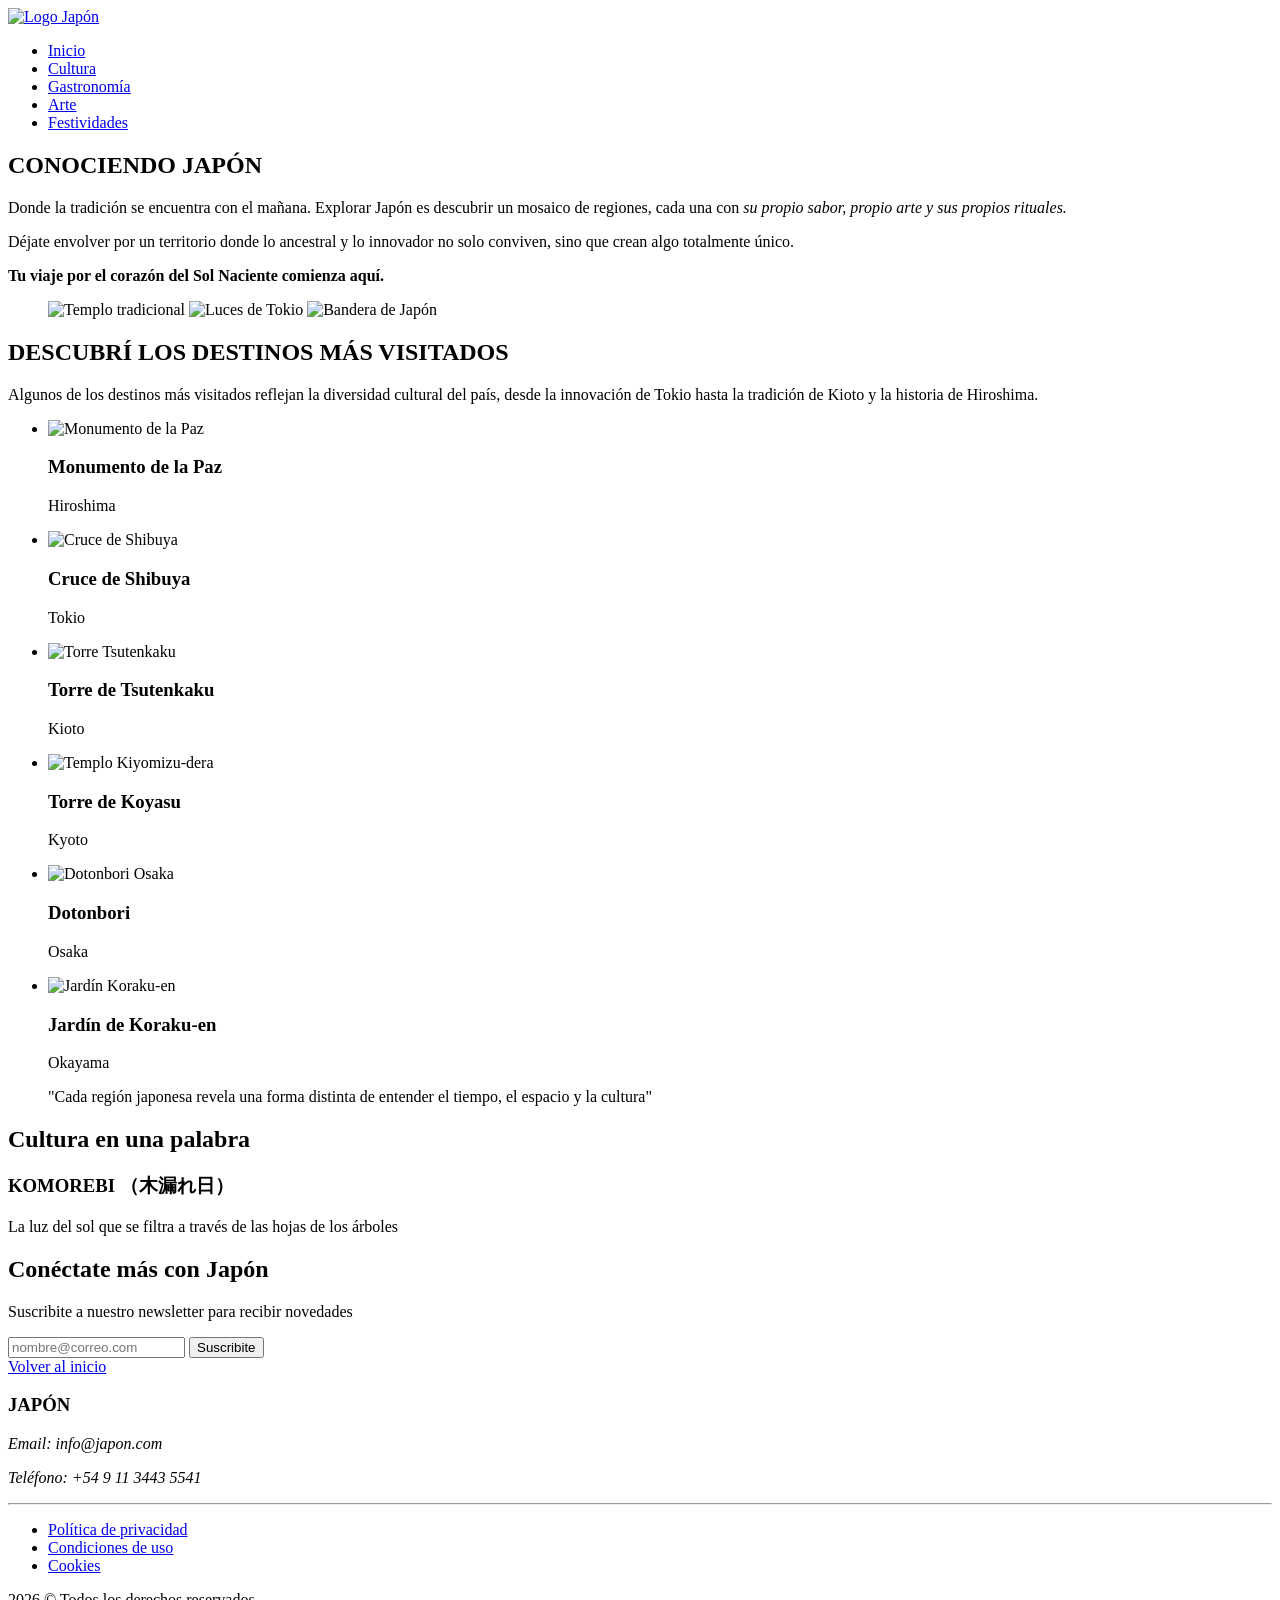
==== index.html @ d9b9751a "Create index.html" ====
<!DOCTYPE html>
<html lang="es">
<head>
    <meta charset="UTF-8">
    <meta name="viewport" content="width=device-width, initial-scale=1.0">
    <title>Japón</title>
    <link rel="stylesheet" href="style.css">
</head>
<body>

    <header>
        <nav class="container">
            <a href="index.html">
                <img src="img/logo.png" alt="Logo Japón">
            </a>
            <ul>
                <li><a href="index.html" class="active">Inicio</a></li>
                <li><a href="cultura.html">Cultura</a></li>
                <li><a href="gastronomia.html">Gastronomía</a></li>
                <li><a href="arte.html">Arte</a></li>
                <li><a href="#">Festividades</a></li>
            </ul>
        </nav>
    </header>

    <main>
        <section class="hero">
            <h1><span>CONOCIENDO</span> JAPÓN</h1>
        </section>

        <section class="intro container">
            <p>Donde la tradición se encuentra con el mañana. Explorar Japón es descubrir un mosaico de regiones, cada una con <em>su propio sabor, propio arte y sus propios rituales.</em></p>
            <p>Déjate envolver por un territorio donde lo ancestral y lo innovador no solo conviven, sino que crean algo totalmente único.</p>
            <p><strong>Tu viaje por el corazón del Sol Naciente comienza aquí.</strong></p>
            <figure>
                <img src="img/templo1.jpeg" alt="Templo tradicional">
                <img src="img/tokio-pantallas.jpg" alt="Luces de Tokio">
                <img src="img/bandera.jpg" alt="Bandera de Japón">
            </figure>
        </section>

        <section class="destinos container">
            <h2>DESCUBRÍ LOS DESTINOS MÁS VISITADOS</h2>
            <p>Algunos de los destinos más visitados reflejan la diversidad cultural del país, desde la innovación de Tokio hasta la tradición de Kioto y la historia de Hiroshima.</p>
            <ul>
                <li>
                    <img src="img/monumento.jpg" alt="Monumento de la Paz">
                    <h3>Monumento de la Paz</h3>
                    <p>Hiroshima</p>
                </li>
                <li>
                    <img src="img/shibuya.jpg" alt="Cruce de Shibuya">
                    <h3>Cruce de Shibuya</h3>
                    <p>Tokio</p>
                </li>
                <li>
                    <img src="img/torre.jpg" alt="Torre Tsutenkaku">
                    <h3>Torre de Tsutenkaku</h3>
                    <p>Kioto</p>
                </li>
                <li>
                    <img src="img/templo2.jpg" alt="Templo Kiyomizu-dera">
                    <h3>Torre de Koyasu</h3>
                    <p>Kyoto</p>
                </li>
                <li>
                    <img src="img/dotonbori.jpg" alt="Dotonbori Osaka">
                    <h3>Dotonbori</h3>
                    <p>Osaka</p>
                </li>
                <li>
                    <img src="img/Jardin-de-Koraku.jpg" alt="Jardín Koraku-en">
                    <h3>Jardín de Koraku-en</h3>
                    <p>Okayama</p>
                </li>
            </ul>
        </section>

        <section class="cita">
            <blockquote>
                "Cada región japonesa revela una forma distinta de entender el tiempo, el espacio y la cultura"
            </blockquote>
        </section>

        <section class="definicion container">
            <h2>Cultura en una palabra</h2>
            <h3>KOMOREBI <span>（木漏れ日）</span></h3>
            <p>La luz del sol que se filtra a través de las hojas de los árboles</p>
        </section>

        <section class="newsletter container">
            <h2>Conéctate más con Japón</h2>
            <p>Suscribite a nuestro newsletter para recibir novedades</p>
            <form>
                <input type="email" placeholder="nombre@correo.com" aria-label="Correo electrónico" required>
                <button type="submit">Suscribite</button>
            </form>
        </section>
    </main>

    <footer>
        <div class="container">
            <a href="#">Volver al inicio</a>
            <h3>JAPÓN</h3>
            <address>
                <p>Email: info@japon.com</p>
                <p>Teléfono: +54 9 11 3443 5541</p>
            </address>
            <hr>
            <nav>
                <ul>
                    <li><a href="#">Política de privacidad</a></li>
                    <li><a href="#">Condiciones de uso</a></li>
                    <li><a href="#">Cookies</a></li>
                </ul>
            </nav>
            <p>2026 &copy; Todos los derechos reservados</p>
        </div>
    </footer>

</body>
</html>
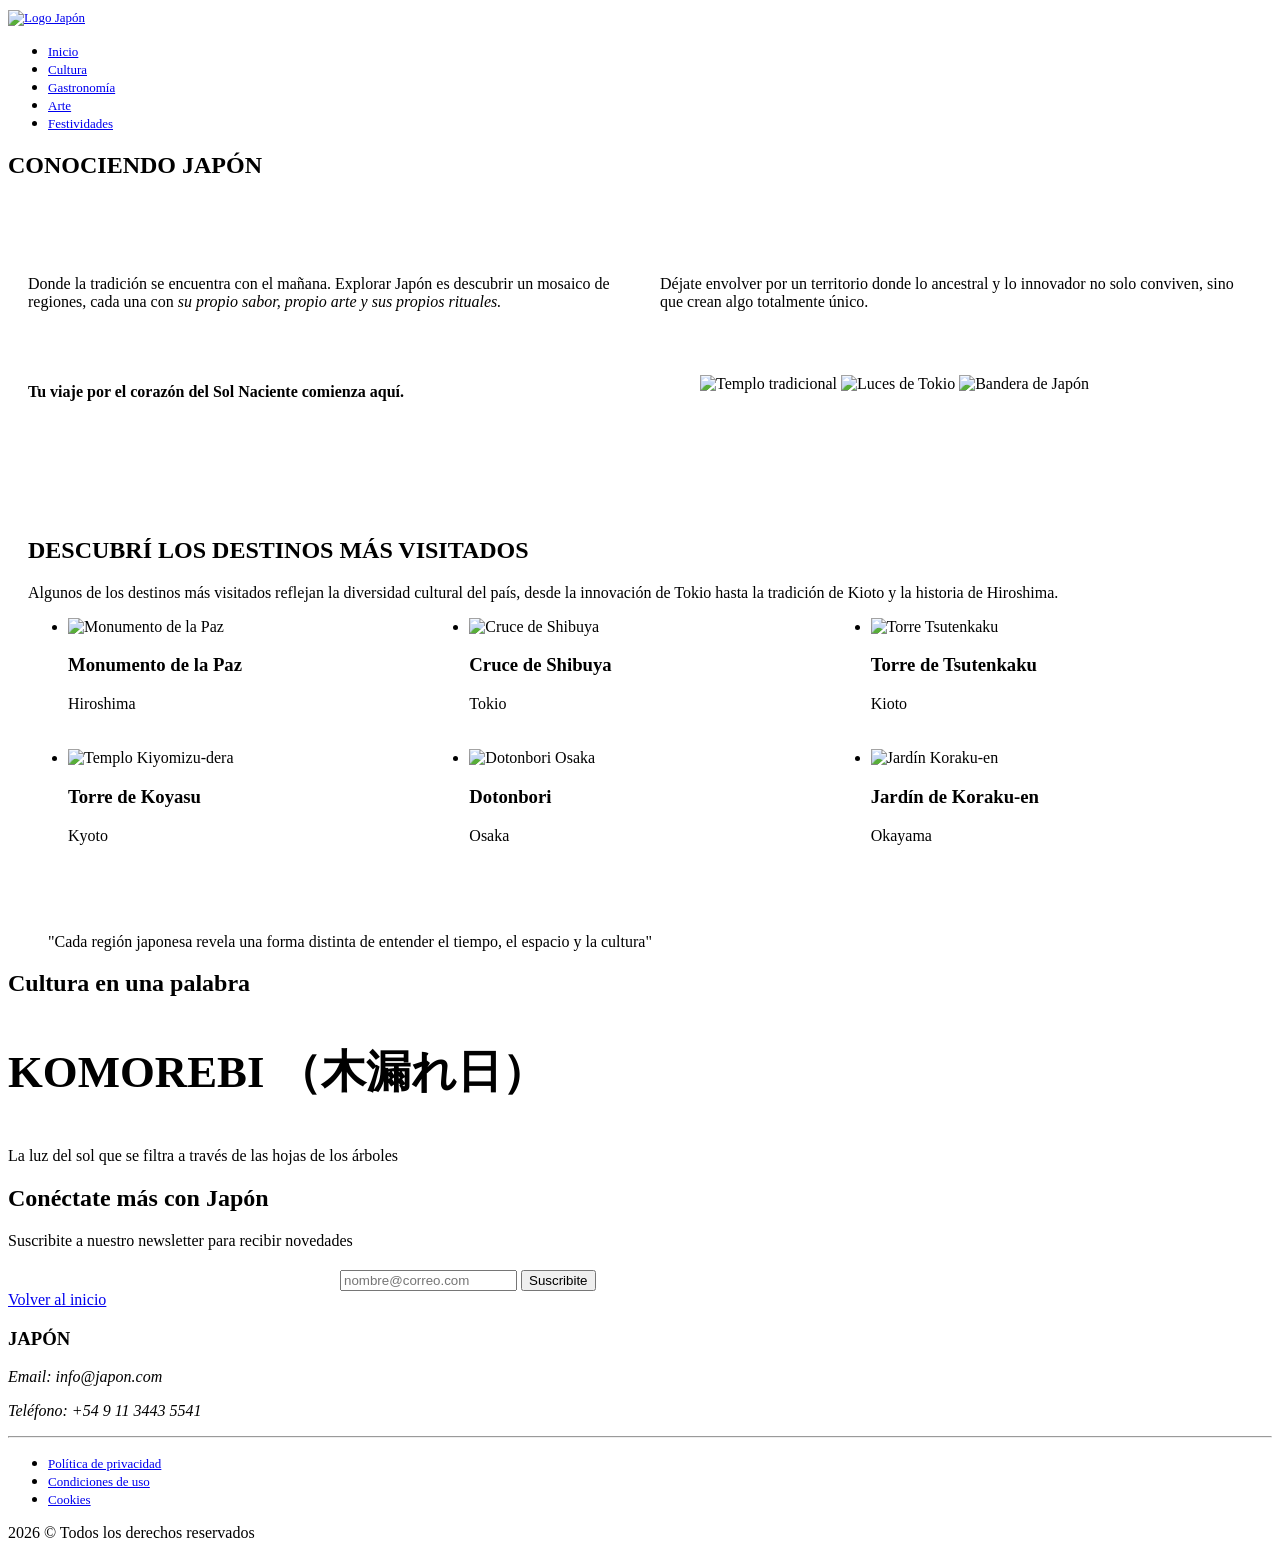
==== commit 59a272c7: "Update index.html" ====
--- a/index.html
+++ b/index.html
@@ -24,7 +24,7 @@
     </header>
 
     <main>
-        <section class="hero">
+        <section class="titulo-principal">
             <h1><span>CONOCIENDO</span> JAPÓN</h1>
         </section>
 
@@ -39,7 +39,7 @@
             </figure>
         </section>
 
-        <section class="destinos container">
+        <section class="destinos">
             <h2>DESCUBRÍ LOS DESTINOS MÁS VISITADOS</h2>
             <p>Algunos de los destinos más visitados reflejan la diversidad cultural del país, desde la innovación de Tokio hasta la tradición de Kioto y la historia de Hiroshima.</p>
             <ul>
@@ -76,13 +76,13 @@
             </ul>
         </section>
 
-        <section class="cita">
+        <section class="frase-index">
             <blockquote>
                 "Cada región japonesa revela una forma distinta de entender el tiempo, el espacio y la cultura"
             </blockquote>
         </section>
 
-        <section class="definicion container">
+        <section class="definicion">
             <h2>Cultura en una palabra</h2>
             <h3>KOMOREBI <span>（木漏れ日）</span></h3>
             <p>La luz del sol que se filtra a través de las hojas de los árboles</p>
--- a/style.css
+++ b/style.css
@@ -0,0 +1,104 @@
+/* ── TABLET (600px+) ── */
+@media (min-width: 600px) {
+
+    /* nav */
+    nav ul {
+        gap: 20px;
+    }
+
+    /* hero */
+    .hero h1 {
+        font-size: 130px;
+    }
+
+    /* intro */
+    .intro figure {
+        grid-template-rows: 200px 200px;
+    }
+
+    /* destinos */
+    .destinos ul {
+        display: grid;
+        grid-template-columns: 1fr 1fr;
+        gap: 20px;
+    }
+
+    /* newsletter */
+    .newsletter form {
+        flex-direction: row;
+        max-width: 500px;
+        margin: 20px auto 0;
+    }
+
+    .newsletter input {
+        flex: 1;
+    }
+}
+
+/* ── DESKTOP (1024px+) ── */
+@media (min-width: 1024px) {
+
+    /* nav */
+    header img {
+        height: 50px;
+    }
+
+    nav ul {
+        gap: 30px;
+    }
+
+    nav a {
+        font-size: 13px;
+    }
+
+    /* hero */
+    .hero {
+        height: 85vh;
+    }
+
+    .hero span {
+        font-size: 40px;
+    }
+
+    .hero h1 {
+        font-size: 160px;
+    }
+
+    /* intro: texto a la izquierda, mosaico a la derecha */
+    .intro {
+        display: grid;
+        grid-template-columns: 1fr 1fr;
+        gap: 40px;
+        align-items: center;
+        padding: 60px 20px;
+    }
+
+    .intro figure {
+        grid-template-rows: 200px 200px;
+        margin-top: 0;
+    }
+
+    /* destinos: 3 columnas */
+    .destinos ul {
+        grid-template-columns: repeat(3, 1fr);
+    }
+
+    .destinos {
+        padding: 40px 20px;
+    }
+
+    /* cita */
+    .cita blockquote {
+        font-size: 1.6rem;
+    }
+
+    /* definicion */
+    .definicion h3 {
+        font-size: 2.8rem;
+    }
+
+    /* newsletter */
+    .newsletter form {
+        max-width: 600px;
+    }
+}
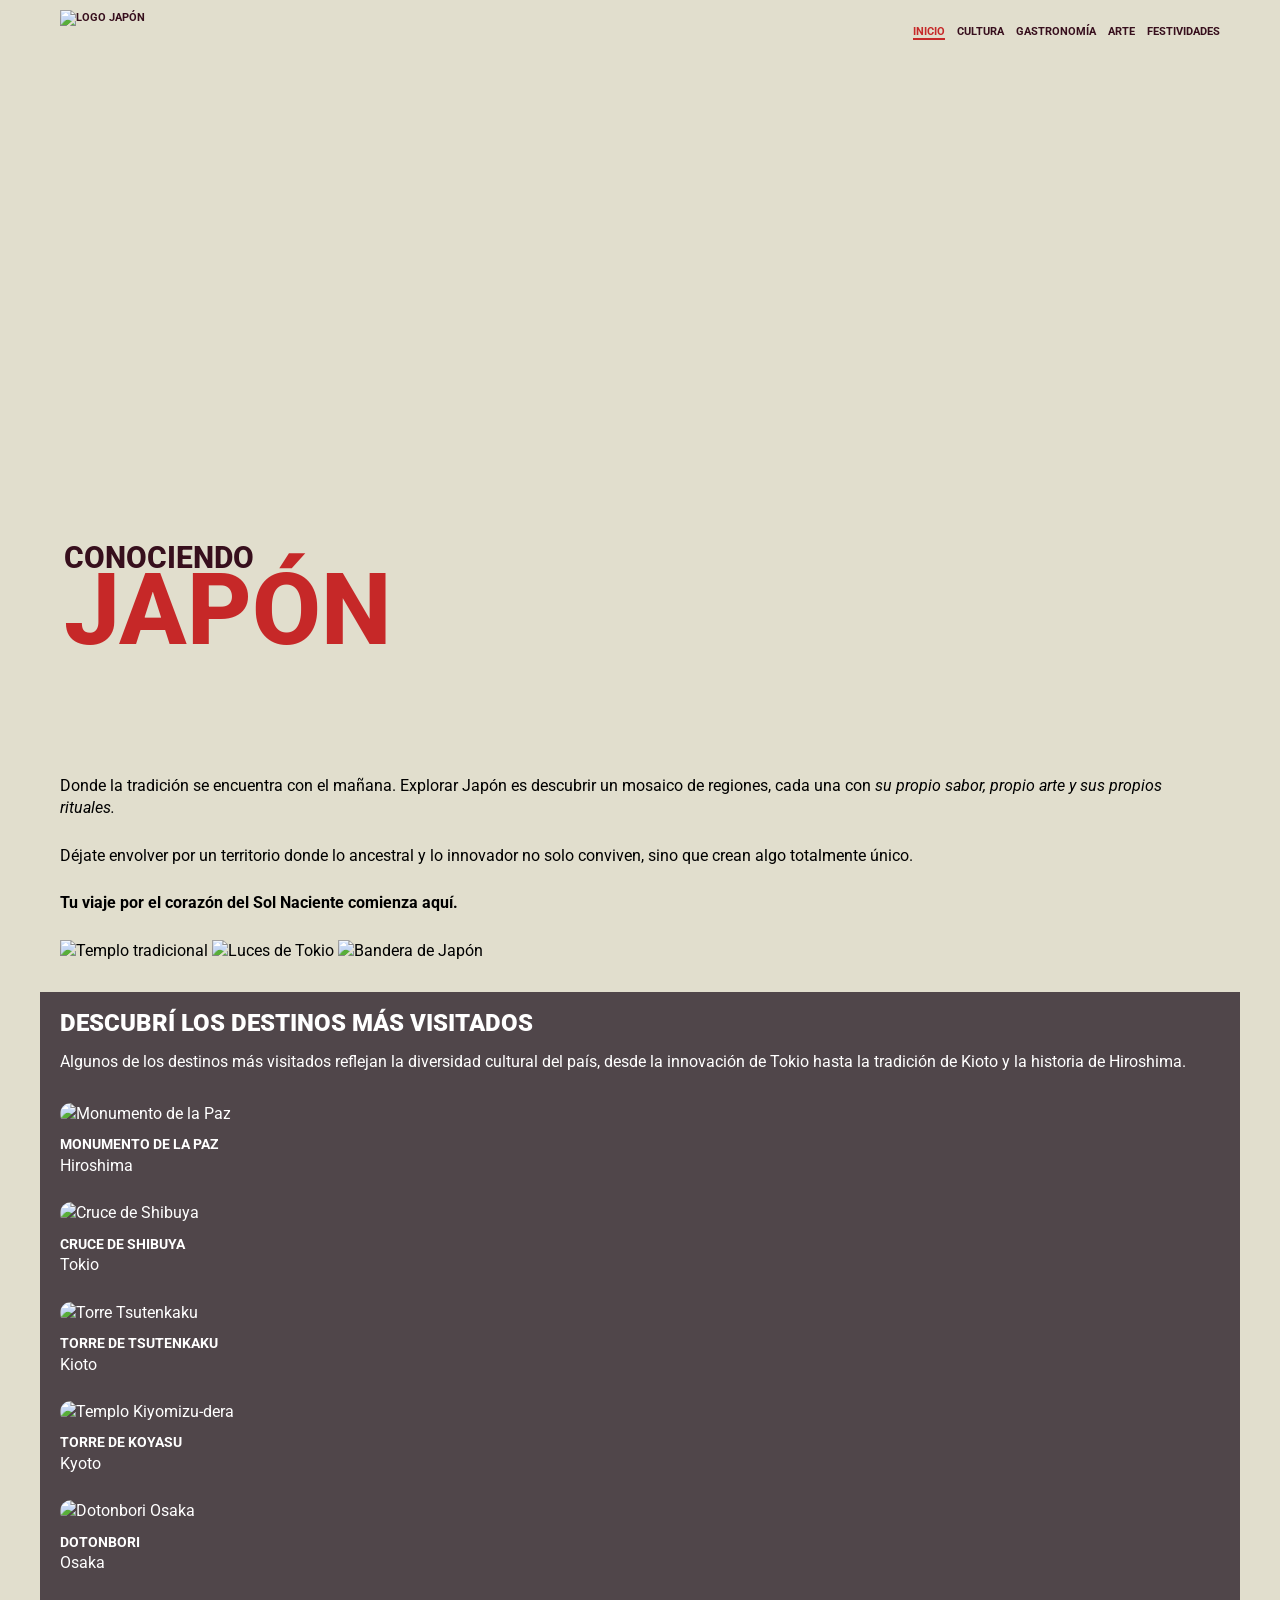
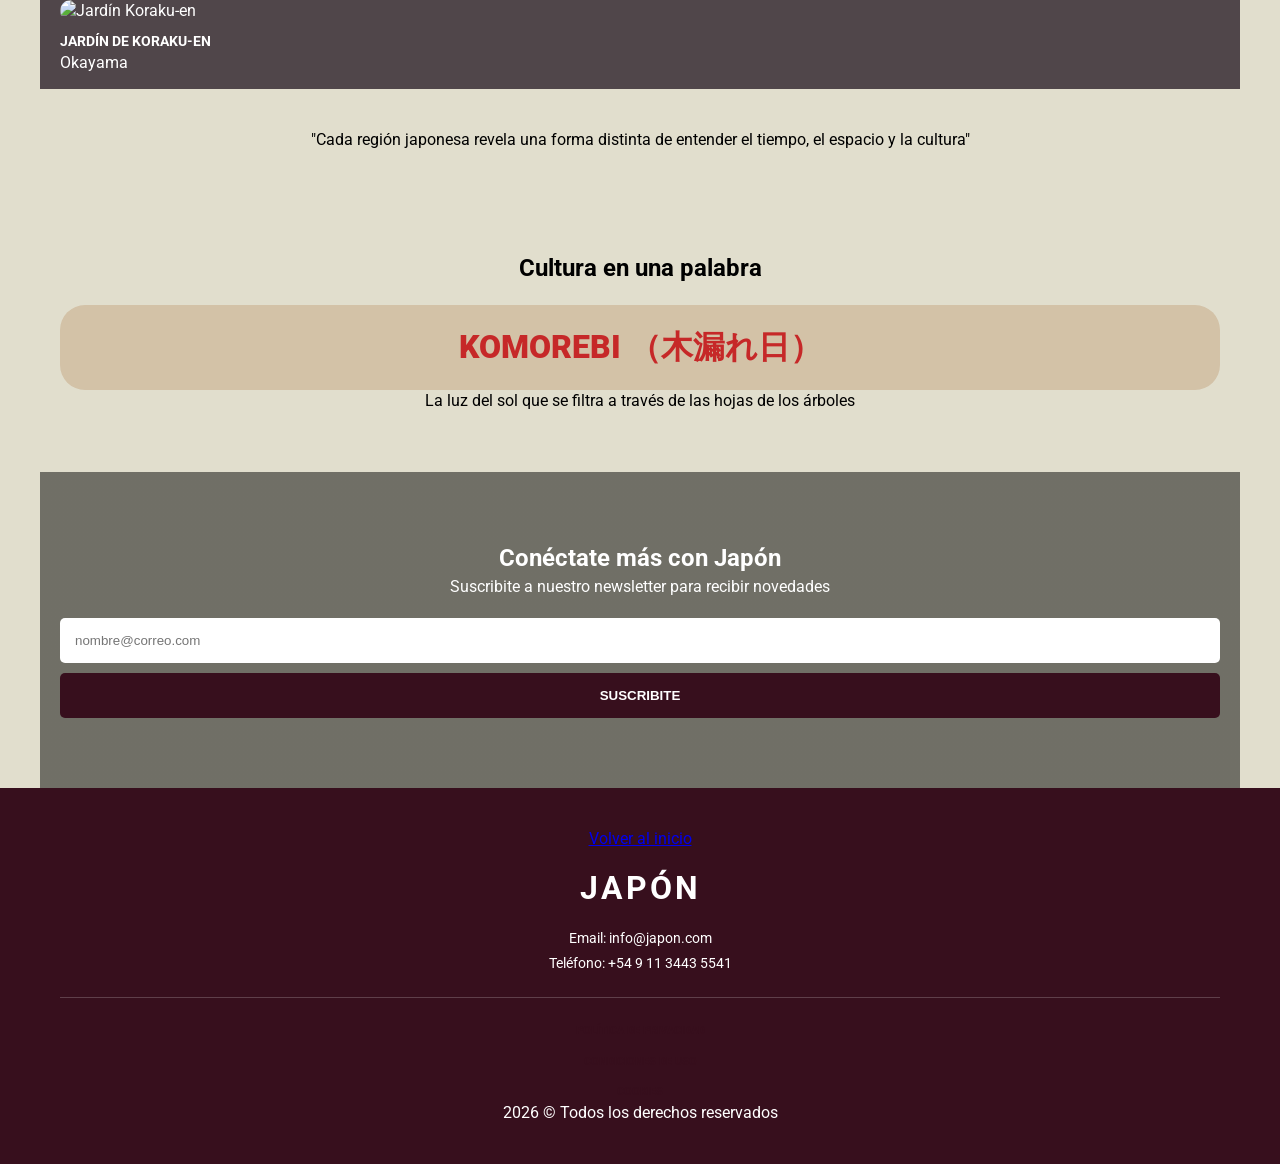
==== commit 452a8b9d: "Update index.html" ====
--- a/index.html
+++ b/index.html
@@ -24,22 +24,25 @@
     </header>
 
     <main>
+
         <section class="titulo-principal">
             <h1><span>CONOCIENDO</span> JAPÓN</h1>
         </section>
 
         <section class="intro container">
-            <p>Donde la tradición se encuentra con el mañana. Explorar Japón es descubrir un mosaico de regiones, cada una con <em>su propio sabor, propio arte y sus propios rituales.</em></p>
-            <p>Déjate envolver por un territorio donde lo ancestral y lo innovador no solo conviven, sino que crean algo totalmente único.</p>
-            <p><strong>Tu viaje por el corazón del Sol Naciente comienza aquí.</strong></p>
-            <figure>
+            <div class="intro-texto">
+                <p>Donde la tradición se encuentra con el mañana. Explorar Japón es descubrir un mosaico de regiones, cada una con <em>su propio sabor, propio arte y sus propios rituales.</em></p>
+                <p>Déjate envolver por un territorio donde lo ancestral y lo innovador no solo conviven, sino que crean algo totalmente único.</p>
+                <p><strong>Tu viaje por el corazón del Sol Naciente comienza aquí.</strong></p>
+            </div>
+            <div class="intro-fotos">
                 <img src="img/templo1.jpeg" alt="Templo tradicional">
                 <img src="img/tokio-pantallas.jpg" alt="Luces de Tokio">
                 <img src="img/bandera.jpg" alt="Bandera de Japón">
-            </figure>
+            </div>
         </section>
 
-        <section class="destinos">
+        <section class="destinos container">
             <h2>DESCUBRÍ LOS DESTINOS MÁS VISITADOS</h2>
             <p>Algunos de los destinos más visitados reflejan la diversidad cultural del país, desde la innovación de Tokio hasta la tradición de Kioto y la historia de Hiroshima.</p>
             <ul>
@@ -77,12 +80,10 @@
         </section>
 
         <section class="frase-index">
-            <blockquote>
-                "Cada región japonesa revela una forma distinta de entender el tiempo, el espacio y la cultura"
-            </blockquote>
+            <p>"Cada región japonesa revela una forma distinta de entender el tiempo, el espacio y la cultura"</p>
         </section>
 
-        <section class="definicion">
+        <section class="definicion container">
             <h2>Cultura en una palabra</h2>
             <h3>KOMOREBI <span>（木漏れ日）</span></h3>
             <p>La luz del sol que se filtra a través de las hojas de los árboles</p>
@@ -96,6 +97,7 @@
                 <button type="submit">Suscribite</button>
             </form>
         </section>
+
     </main>
 
     <footer>
--- a/style.css
+++ b/style.css
@@ -1,104 +1,263 @@
-/* ── TABLET (600px+) ── */
-@media (min-width: 600px) {
-
-    /* nav */
-    nav ul {
-        gap: 20px;
-    }
-
-    /* hero */
-    .hero h1 {
-        font-size: 130px;
-    }
-
-    /* intro */
-    .intro figure {
-        grid-template-rows: 200px 200px;
-    }
-
-    /* destinos */
-    .destinos ul {
-        display: grid;
-        grid-template-columns: 1fr 1fr;
-        gap: 20px;
-    }
-
-    /* newsletter */
-    .newsletter form {
-        flex-direction: row;
-        max-width: 500px;
-        margin: 20px auto 0;
-    }
-
-    .newsletter input {
-        flex: 1;
-    }
-}
-
-/* ── DESKTOP (1024px+) ── */
-@media (min-width: 1024px) {
-
-    /* nav */
-    header img {
-        height: 50px;
-    }
-
-    nav ul {
-        gap: 30px;
-    }
-
-    nav a {
-        font-size: 13px;
-    }
-
-    /* hero */
-    .hero {
-        height: 85vh;
-    }
-
-    .hero span {
-        font-size: 40px;
-    }
-
-    .hero h1 {
-        font-size: 160px;
-    }
-
-    /* intro: texto a la izquierda, mosaico a la derecha */
-    .intro {
-        display: grid;
-        grid-template-columns: 1fr 1fr;
-        gap: 40px;
-        align-items: center;
-        padding: 60px 20px;
-    }
-
-    .intro figure {
-        grid-template-rows: 200px 200px;
-        margin-top: 0;
-    }
-
-    /* destinos: 3 columnas */
-    .destinos ul {
-        grid-template-columns: repeat(3, 1fr);
-    }
-
-    .destinos {
-        padding: 40px 20px;
-    }
-
-    /* cita */
-    .cita blockquote {
-        font-size: 1.6rem;
-    }
-
-    /* definicion */
-    .definicion h3 {
-        font-size: 2.8rem;
-    }
-
-    /* newsletter */
-    .newsletter form {
-        max-width: 600px;
-    }
-}
+@import url('https://fonts.googleapis.com/css2?family=Roboto:ital,wght@0,100..900;1,100..900&display=swap');
+
+:root {
+    --rojo: #c62828;
+    --beige: #e1decd;
+    --gris-fondo: #50464a;
+    --blanco: #f0efeb;
+    --vinotinto: #370F1D;
+    --beige-caja: #d3c2a7;
+    --max-width: 1200px;
+    --radius: 25px;
+}
+
+* {
+    margin: 0;
+    padding: 0;
+    box-sizing: border-box;
+}
+
+body {
+    font-family: 'Roboto', sans-serif;
+    background-color: var(--beige);
+    line-height: 1.4;
+    overflow-x: hidden;
+}
+
+.container {
+    width: 100%;
+    max-width: var(--max-width);
+    margin: 0 auto;
+    padding: 0 20px;
+}
+
+/* ── HEADER ── */
+
+header {
+    padding: 10px 0;
+    background-color: var(--beige);
+}
+
+header nav {
+    display: flex;
+    justify-content: space-between;
+    align-items: center;
+}
+
+header img {
+    height: 40px;
+    width: auto;
+    display: block;
+}
+
+nav ul {
+    list-style: none;
+    display: flex;
+    gap: 12px;
+}
+
+nav a {
+    text-decoration: none;
+    color: var(--vinotinto);
+    font-size: 11px;
+    text-transform: uppercase;
+    font-weight: 700;
+}
+
+nav a.active {
+    color: var(--rojo);
+    border-bottom: 2px solid var(--rojo);
+}
+
+/* ── HERO ── */
+
+.titulo-principal {
+    height: 70vh;
+    background: url('img/fuji-01.png') center/cover no-repeat;
+    display: flex;
+    flex-direction: column;
+    justify-content: flex-end;
+    align-items: flex-start;
+    padding: 0 0 40px 5%;
+    margin-bottom: 30px;
+}
+
+.titulo-principal span {
+    color: var(--vinotinto);
+    font-size: 30px;
+    display: block;
+}
+
+.titulo-principal h1 {
+    color: var(--rojo);
+    font-size: 100px;
+    font-weight: 800;
+    line-height: 0.8;
+}
+
+/* ── INTRO ── */
+
+.intro {
+    padding: 30px 20px;
+}
+
+.intro p {
+    font-size: 1rem;
+    margin-top: 25px;
+    margin-bottom: 25px;
+}
+
+.intro figure {
+    display: grid;
+    grid-template-columns: 1fr 1fr;
+    grid-template-rows: 150px 150px;
+    gap: 10px;
+    margin-top: 20px;
+}
+
+.intro figure img {
+    width: 100%;
+    height: 100%;
+    object-fit: cover;
+    border-radius: var(--radius);
+}
+
+.intro figure img:first-child {
+    grid-row: span 2;
+}
+
+/* ── DESTINOS ── */
+
+.destinos {
+    background-color: var(--gris-fondo);
+    color: white;
+    padding: 15px 20px;
+}
+
+.destinos h2 {
+    font-weight: 900;
+    margin-bottom: 10px;
+    text-transform: uppercase;
+}
+
+.destinos ul {
+    list-style: none;
+    display: flex;
+    flex-direction: column;
+    gap: 25px;
+    margin-top: 30px;
+}
+
+.destinos li img {
+    width: 100%;
+    aspect-ratio: 1/1;
+    object-fit: cover;
+    border-radius: var(--radius);
+}
+
+.destinos li h3 {
+    text-transform: uppercase;
+    font-size: 14px;
+    margin-top: 10px;
+}
+
+/* ── FRASE ── */
+
+.frase-index {
+    text-align: center;
+    padding: 40px 20px;
+}
+
+.frase-index blockquote {
+    font-size: 1.3rem;
+    font-weight: 700;
+    max-width: 700px;
+    margin: 0 auto;
+    line-height: 1.5;
+}
+
+/* ── DEFINICION ── */
+
+.definicion {
+    padding: 60px 20px;
+    text-align: center;
+}
+
+.definicion h3 {
+    background-color: var(--beige-caja);
+    padding: 20px;
+    border-radius: var(--radius);
+    margin-top: 20px;
+    color: var(--rojo);
+    font-size: 2rem;
+    font-weight: 900;
+    text-transform: uppercase;
+}
+
+/* ── NEWSLETTER ── */
+
+.newsletter {
+    background: linear-gradient(rgba(0,0,0,0.5), rgba(0,0,0,0.5)),
+                url('img/kiyomizudera.jpeg') center/cover no-repeat;
+    padding: 70px 20px;
+    text-align: center;
+    color: white;
+}
+
+.newsletter form {
+    display: flex;
+    flex-direction: column;
+    gap: 10px;
+    margin-top: 20px;
+}
+
+.newsletter input {
+    padding: 15px;
+    border-radius: 5px;
+    border: none;
+}
+
+.newsletter button {
+    background-color: var(--vinotinto);
+    color: white;
+    padding: 15px;
+    border: none;
+    border-radius: 5px;
+    font-weight: 800;
+    text-transform: uppercase;
+    cursor: pointer;
+}
+
+/* ── FOOTER ── */
+
+footer {
+    background-color: var(--vinotinto);
+    color: white;
+    padding: 40px 0;
+    text-align: center;
+}
+
+footer h3 {
+    font-size: 2rem;
+    letter-spacing: 3px;
+    margin: 15px 0;
+}
+
+footer address {
+    font-style: normal;
+    font-size: 0.9rem;
+    margin: 10px 0;
+    line-height: 1.8;
+}
+
+footer hr {
+    border: none;
+    border-top: 1px solid rgba(255,255,255,0.2);
+    margin: 20px 0;
+}
+
+footer nav ul {
+    flex-direction: column;
+    align-items: center;
+    gap: 8px;
+    font-size: 1
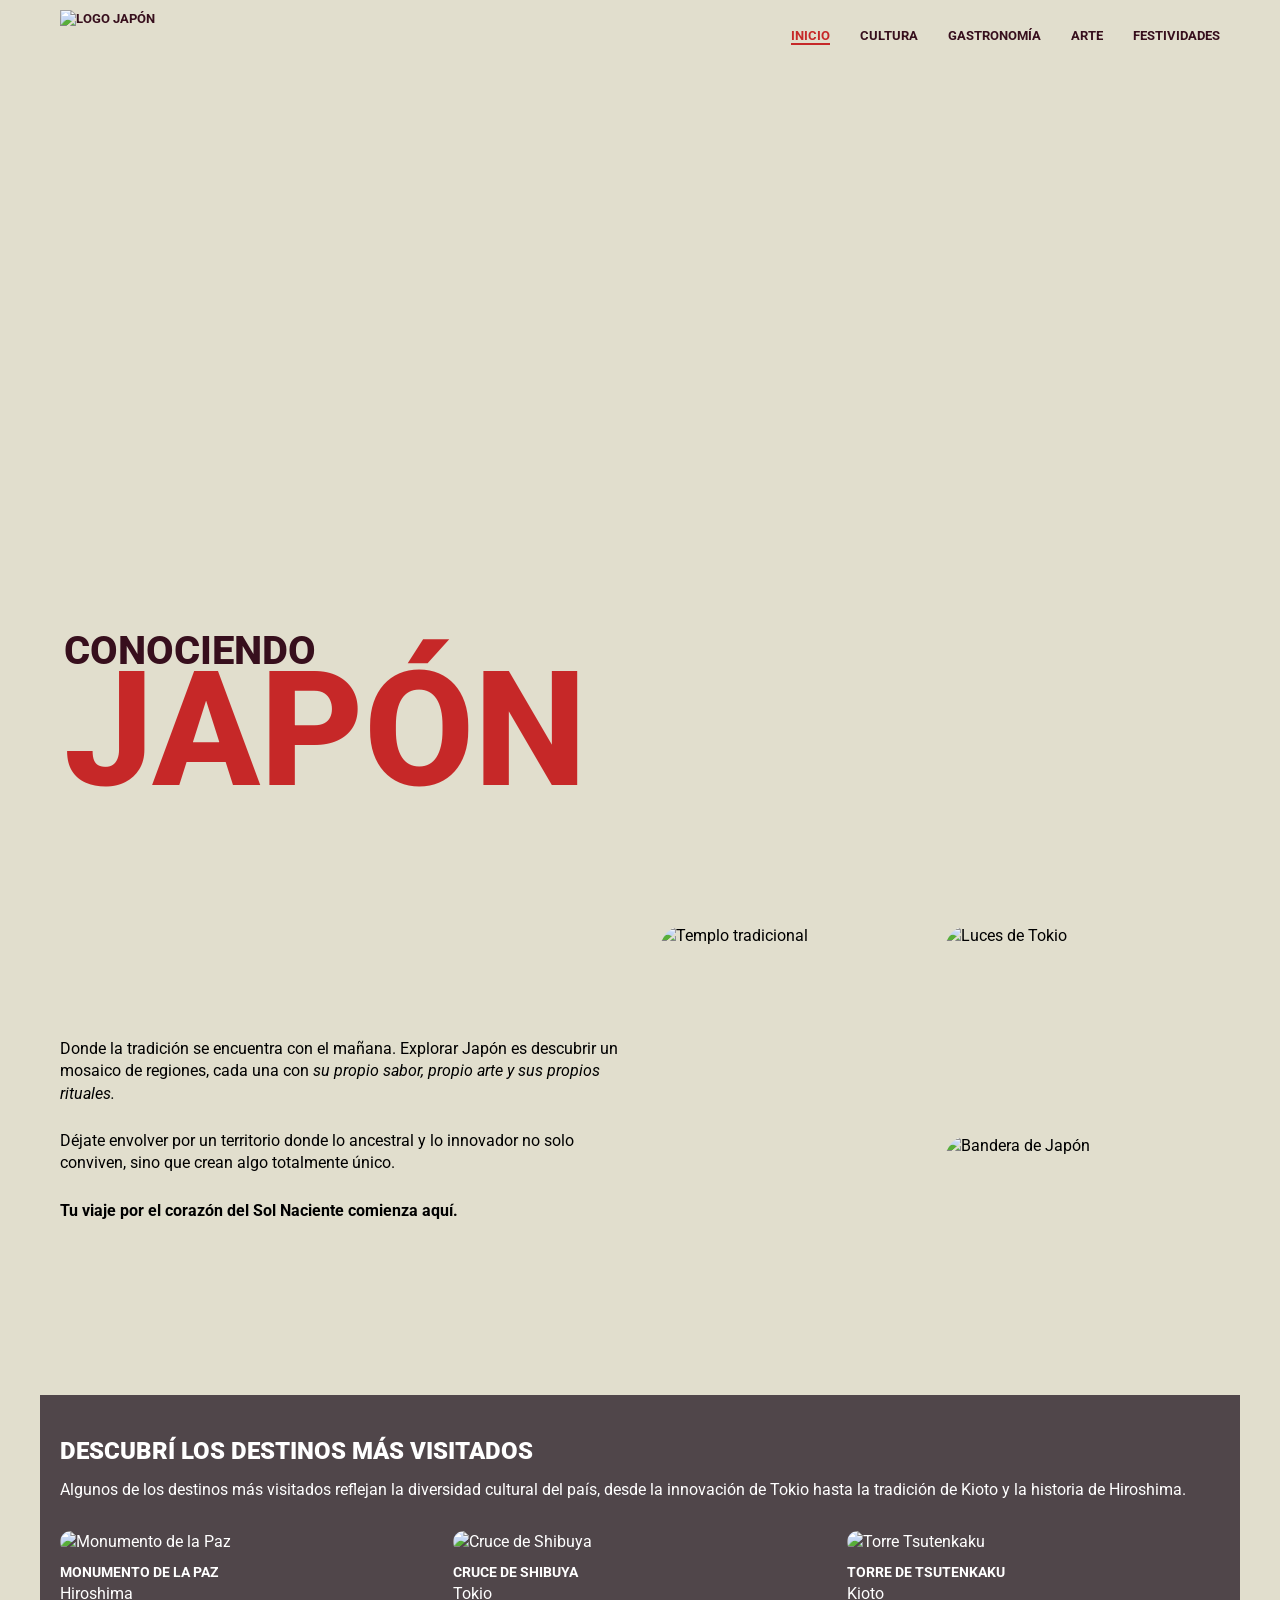
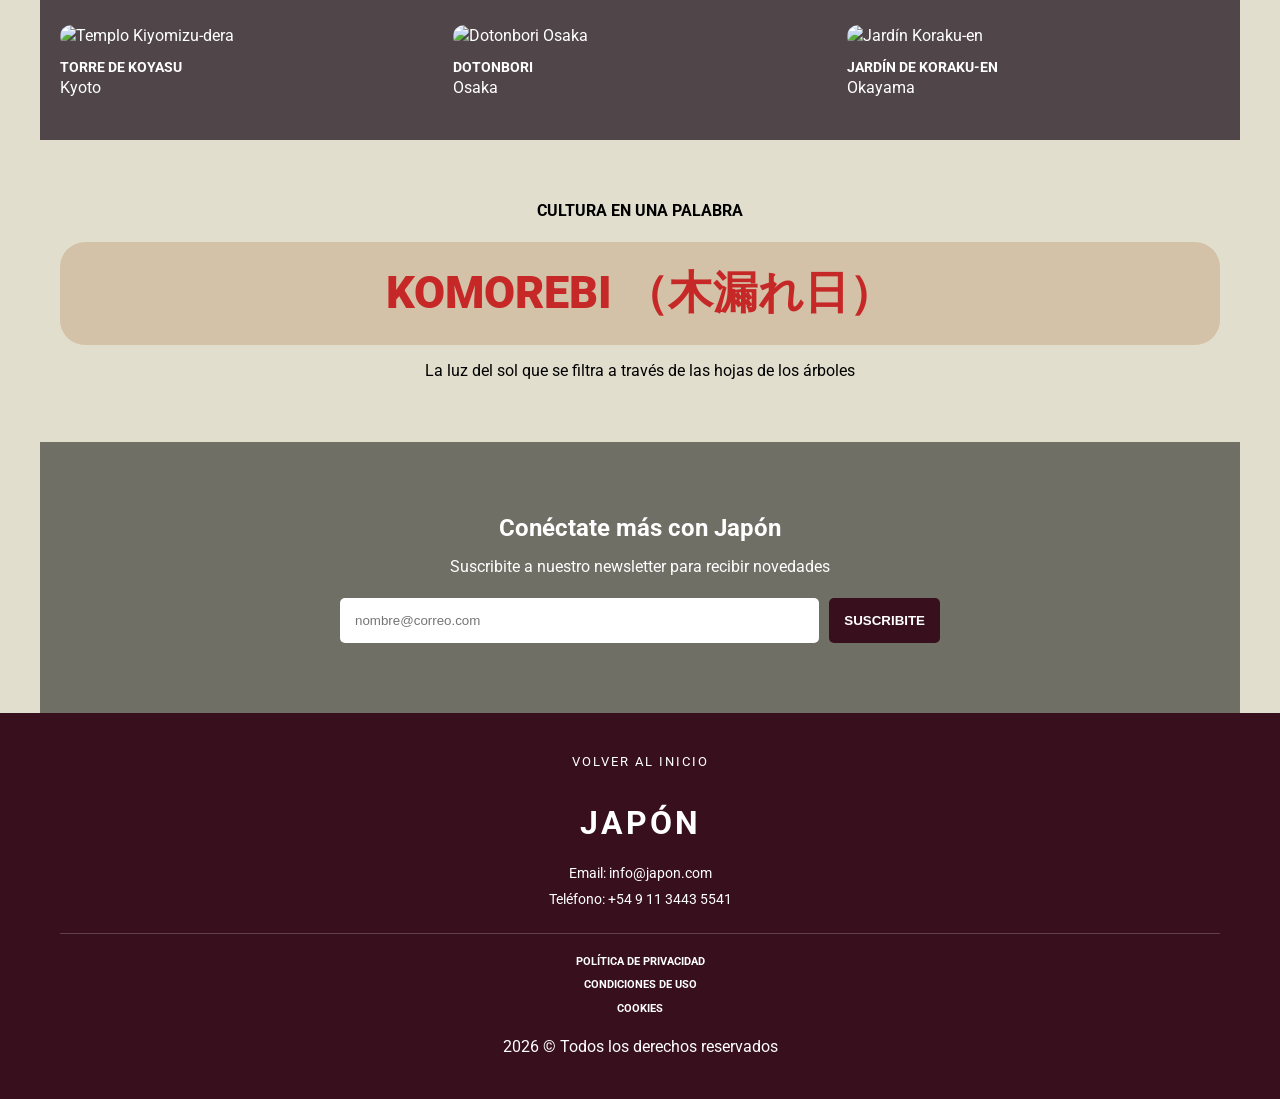
==== commit bb8b3d6f: "Update index.html" ====
--- a/index.html
+++ b/index.html
@@ -79,10 +79,6 @@
             </ul>
         </section>
 
-        <section class="frase-index">
-            <p>"Cada región japonesa revela una forma distinta de entender el tiempo, el espacio y la cultura"</p>
-        </section>
-
         <section class="definicion container">
             <h2>Cultura en una palabra</h2>
             <h3>KOMOREBI <span>（木漏れ日）</span></h3>
--- a/style.css
+++ b/style.css
@@ -101,13 +101,13 @@
     padding: 30px 20px;
 }
 
-.intro p {
+.intro-texto p {
     font-size: 1rem;
     margin-top: 25px;
     margin-bottom: 25px;
 }
 
-.intro figure {
+.intro-fotos {
     display: grid;
     grid-template-columns: 1fr 1fr;
     grid-template-rows: 150px 150px;
@@ -115,14 +115,14 @@
     margin-top: 20px;
 }
 
-.intro figure img {
+.intro-fotos img {
     width: 100%;
     height: 100%;
     object-fit: cover;
     border-radius: var(--radius);
 }
 
-.intro figure img:first-child {
+.intro-fotos img:first-child {
     grid-row: span 2;
 }
 
@@ -161,37 +161,33 @@
     margin-top: 10px;
 }
 
-/* ── FRASE ── */
-
-.frase-index {
-    text-align: center;
-    padding: 40px 20px;
-}
-
-.frase-index blockquote {
-    font-size: 1.3rem;
-    font-weight: 700;
-    max-width: 700px;
-    margin: 0 auto;
-    line-height: 1.5;
-}
-
 /* ── DEFINICION ── */
 
 .definicion {
     padding: 60px 20px;
     text-align: center;
+}
+
+.definicion h2 {
+    font-size: 1rem;
+    text-transform: uppercase;
+    margin-bottom: 20px;
 }
 
 .definicion h3 {
     background-color: var(--beige-caja);
     padding: 20px;
     border-radius: var(--radius);
-    margin-top: 20px;
     color: var(--rojo);
     font-size: 2rem;
     font-weight: 900;
     text-transform: uppercase;
+    margin-top: 20px;
+}
+
+.definicion p {
+    margin-top: 15px;
+    font-size: 1rem;
 }
 
 /* ── NEWSLETTER ── */
@@ -204,6 +200,11 @@
     color: white;
 }
 
+.newsletter h2 {
+    font-size: 1.5rem;
+    margin-bottom: 10px;
+}
+
 .newsletter form {
     display: flex;
     flex-direction: column;
@@ -246,8 +247,8 @@
 footer address {
     font-style: normal;
     font-size: 0.9rem;
+    line-height: 1.8;
     margin: 10px 0;
-    line-height: 1.8;
 }
 
 footer hr {
@@ -260,4 +261,112 @@
     flex-direction: column;
     align-items: center;
     gap: 8px;
-    font-size: 1
+    font-size: 11px;
+    margin: 20px 0;
+}
+
+footer nav a {
+    color: white;
+    font-size: 11px;
+}
+
+footer > div > a:first-child {
+    display: block;
+    color: white;
+    text-decoration: none;
+    font-size: 13px;
+    text-transform: uppercase;
+    letter-spacing: 2px;
+    margin-bottom: 30px;
+}
+
+/* ── TABLET (600px+) ── */
+
+@media (min-width: 600px) {
+
+    nav ul {
+        gap: 20px;
+    }
+
+    .titulo-principal h1 {
+        font-size: 130px;
+    }
+
+    .intro-fotos {
+        grid-template-rows: 200px 200px;
+    }
+
+    .destinos ul {
+        display: grid;
+        grid-template-columns: 1fr 1fr;
+        gap: 20px;
+    }
+
+    .newsletter form {
+        flex-direction: row;
+        max-width: 500px;
+        margin: 20px auto 0;
+    }
+
+    .newsletter input {
+        flex: 1;
+    }
+}
+
+/* ── DESKTOP (1024px+) ── */
+
+@media (min-width: 1024px) {
+
+    header img {
+        height: 50px;
+    }
+
+    nav ul {
+        gap: 30px;
+    }
+
+    nav a {
+        font-size: 13px;
+    }
+
+    .titulo-principal {
+        height: 85vh;
+    }
+
+    .titulo-principal span {
+        font-size: 40px;
+    }
+
+    .titulo-principal h1 {
+        font-size: 160px;
+    }
+
+    .intro {
+        display: grid;
+        grid-template-columns: 1fr 1fr;
+        gap: 40px;
+        align-items: center;
+        padding: 60px 20px;
+    }
+
+    .intro-fotos {
+        grid-template-rows: 200px 200px;
+        margin-top: 0;
+    }
+
+    .destinos ul {
+        grid-template-columns: repeat(3, 1fr);
+    }
+
+    .destinos {
+        padding: 40px 20px;
+    }
+
+    .definicion h3 {
+        font-size: 2.8rem;
+    }
+
+    .newsletter form {
+        max-width: 600px;
+    }
+}
